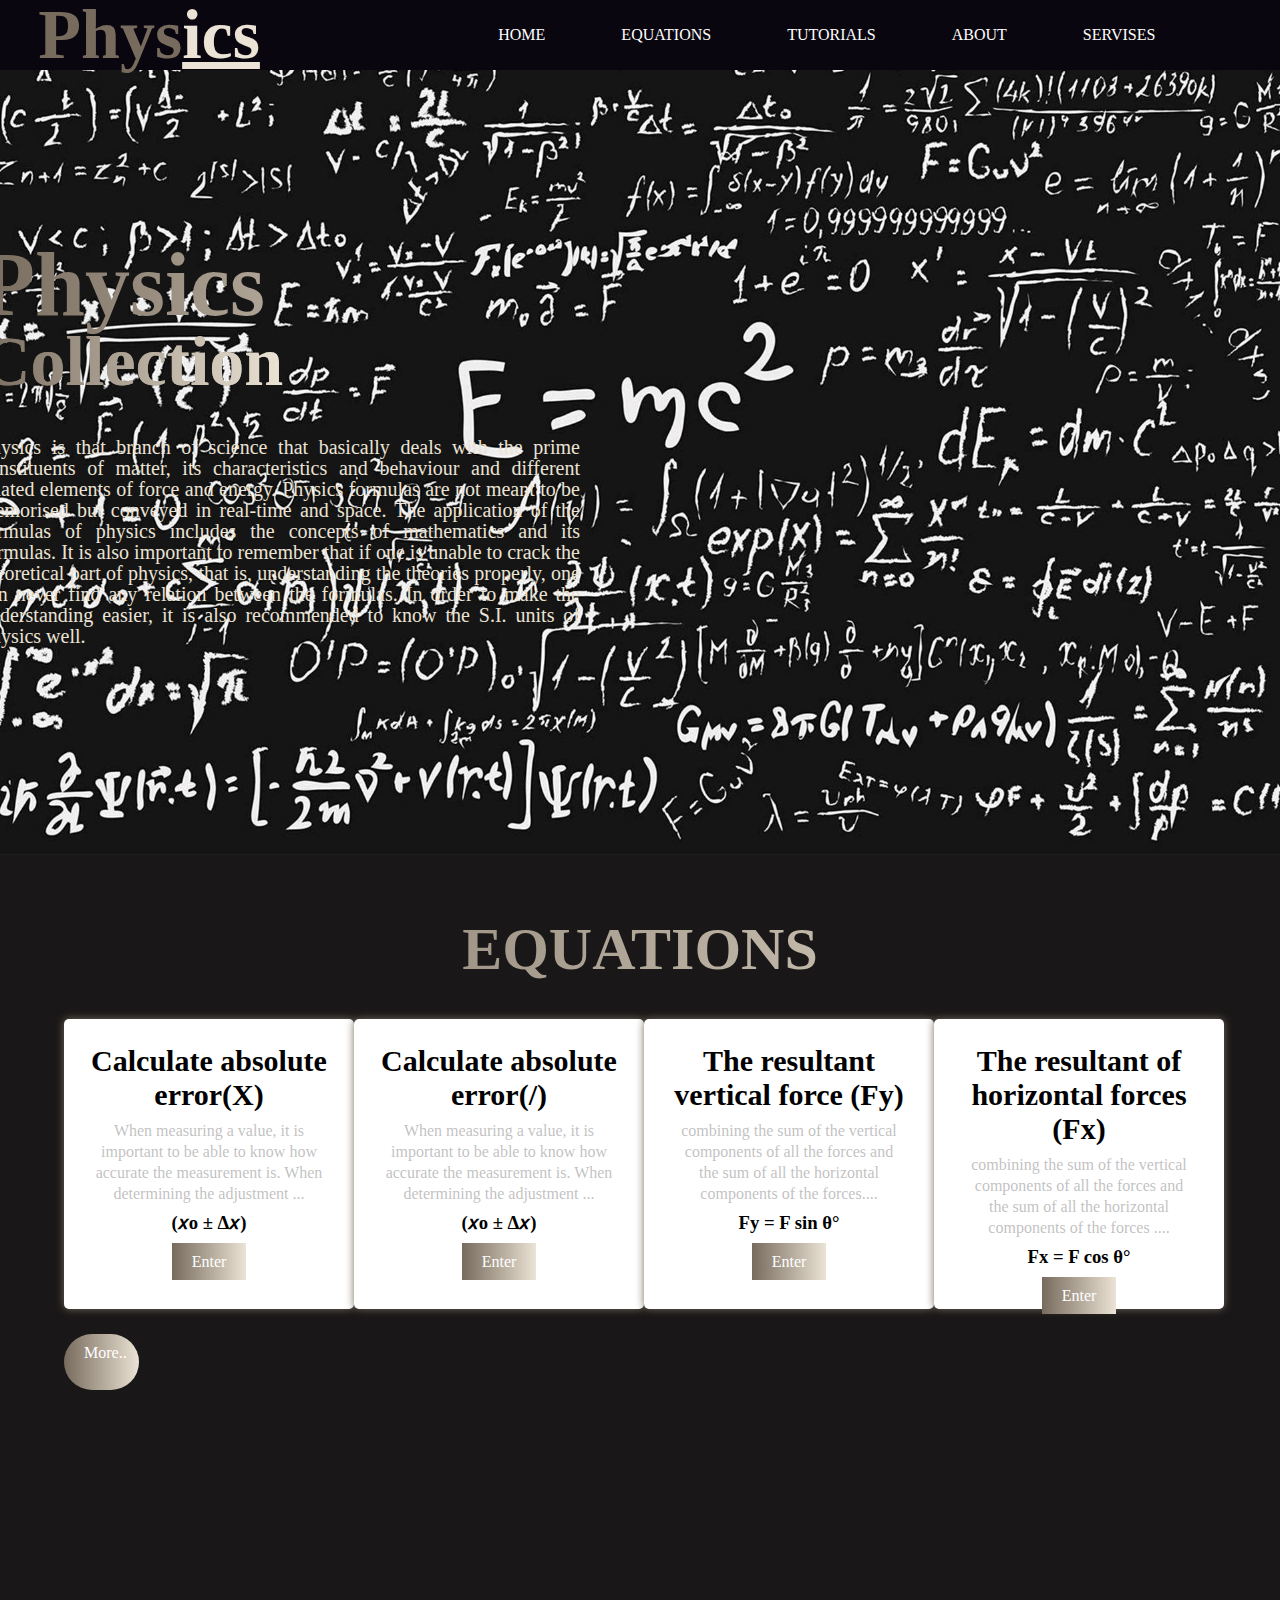
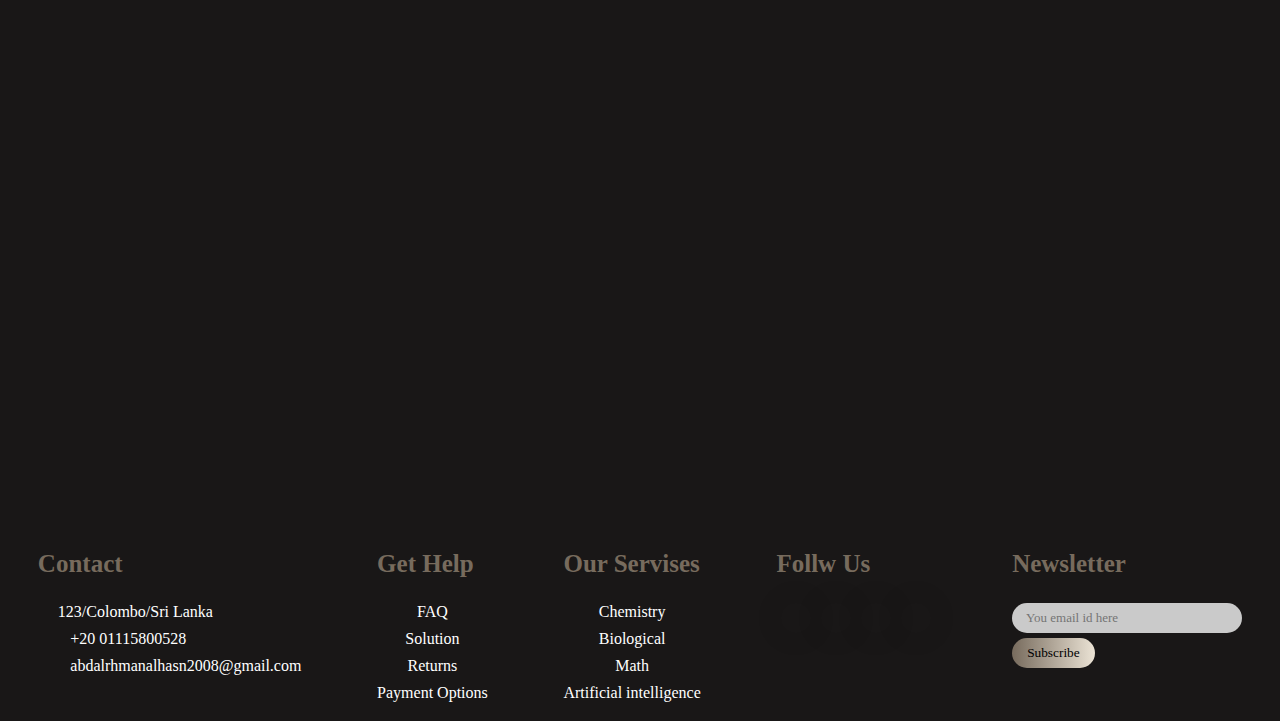
==== test2.html @ deef7074 "test2.html" ====
<!DOCTYPE html>
<html>
<head>
<meta charset="UTF-8">
<meta http-equiv="X-UA-Compatible" content="IE=edge">
<meta name="viewport" content="width=device-width, initial-scale=1.0">
<link rel="stylesheet" href="https://cdnjs.cloudflare.com/ajax/libs/font-awesome/6.1.1/css/all.min.css" integrity="sha512-KfkfwYDsLkIlwQp6LFnl8zNdLGxu9YAA1QvwINks4PhcElQSvqcyVLLD9aMhXd13uQjoXtEKNosOWaZqXgel0g==" crossorigin="anonymous" referrerpolicy="no-referrer" />
<meta name="viewport" content="width=device-width, initial-scale=1">
<link rel="stylesheet" href="https://cdnjs.cloudflare.com/ajax/libs/font-awesome/4.7.0/css/font-awesome.min.css">
<style>
* {
    margin: 0;
    padding: 0;
    font-family: "futura md bt";
    text-decoration: none;
    list-style: none;
    box-sizing: border-box;
    
}
::-webkit-scrollbar{
    width: 15px;
}

::-webkit-scrollbar-track{
    border-radius: 5px;
    box-shadow: inset 0 0 10px rgba(0,0,0,0.25);
}

::-webkit-scrollbar-thumb{
    border-radius: 5px;
    background: linear-gradient(to top, #776B5D , #EBE3D5);
}
section{
    width: 100%;
    height: 95vh;
    background-image: url(img/bg.jpg);
    background-size: cover;
    background-position: center;
}
header {
    width: 100%;
    height: 70px;
    display: flex;
    align-items: center;
    justify-content: space-between;
    background: #0a060f;
    padding: 0 50px;
}
header .logo {
    font-size: 35px;
    color: #776B5D;
    margin: 5px 0;
    cursor: pointer;
    position: relative;
    left: -1%;
    
}
header .logo span{
    color: #EBE3D5;
    text-decoration: underline;
}
header nav ul {
    display: flex;
}
header nav ul li{
    position: relative;
    left: -5%;
    margin: 5px 25px;
}
header nav ul li a {
    display: inline-block;
    color: #fff;
    padding: 5px 0;
    margin: 0 10px;
    border: 3px solid transparent;
    text-transform: uppercase;
    transition: 0.2s;
}
header nav ul li a:hover,
header nav ul li a.active {
    border-bottom-color: #EBE3D5;
}
.hamburger {
    cursor: pointer;
    display: none;
}
.hamburger div {
    width: 30px;
    height: 3px;
    margin: 5px 0;
    background: #fff;
}
section .main .main_content{
    display: flex;
    align-items: center;
    justify-content: space-around;
}
section .main .main_content .main_text h1{
    font-size: 90px;
    line-height: 70px;
    background: linear-gradient(to right, #776B5D , #EBE3D5);
    -webkit-background-clip: text;
    -webkit-text-fill-color: transparent;
    position: relative;
    top: 180px;
    right: 60%;
}

section .main .main_content .main_text h1 span{
    font-size: 70px;
    background: linear-gradient(to right, #776B5D , #EBE3D5);
    -webkit-background-clip: text;
    -webkit-text-fill-color: transparent;
}

section .main .main_content .main_text p{
    font-size: 20px;
    color: #EBE3D5;
    width: 600px;
    text-align: justify;
    line-height: 21px;
    position: relative;
    top: 220px;
    right: 60%;
}
section .main .social_icon{
    position: absolute;
    top: 50%;
    left: 98%;
    transform: translate(-50%,-50%);
    font-size: 19px;
}
section .main .social_icon i{
    margin: 8px 0;
    cursor: pointer;
    transition: 0.3s;
    color: #EBE3D5;
}
.equations{
    width: 100%;
    height: 140vh;
    padding: 25px 0;
    background-color: #191717;
}

.equations h1{
    margin: 35px 0;
    font-size: 60px;
    display: flex;
    justify-content: center;
    text-transform: uppercase;
    background: linear-gradient(to right, #776B5D,#EBE3D5);
    -webkit-background-clip: text;
    -webkit-text-fill-color: transparent;    
}
.equations .box{
    width: 90%;
    margin: 0 auto;
    display: grid;
    grid-template-columns: 1fr 1fr 1fr 1fr;
    grid-gap: 25px 0;
    cursor: pointer;
}
.equations .box .card{
    width: 290px;
    height: 290px;
    box-shadow: 0 0 8px #776B5D;
    border-radius: 5px;
    text-align: center;
    padding: 10px 20px;
    background: #fff;
    transition: 0.3s;
}
.equations .box .card:hover{
    width: 300px;
    height: 300px;
}
.equations .box .card .equations_text h2{
    font-size: 30px;
    margin-top: 15px;
}

.equations .box .card .equations_text p{
    color: #91919191;
    line-height: 21px;
    margin: 8px 10px;
}
.equations .box .card .equations_text h3{
    margin: 7px 0;
    margin-bottom: 19px;
}
.equations .box .card .equations_text .btn{
    text-decoration: none;
    margin-top: 10px;
    padding: 10px 20px;
    background: linear-gradient(to right, #776B5D,#EBE3D5);
    color: white;
}
.equations .box .more{
    width: 75px;
    padding: 10px 20px;
    border-radius: 30px;
    background: linear-gradient(to right,#776B5D,#EBE3D5);
    
}
.equations .box .more a{
    color: white;
    text-decoration: none;
}
.equations .box .more i{
    color: white;
    margin-left: 5px;
    transition: 0.3s;
}

.equations .box .more:hover i{
    transform: translateX(6px);
}
section .main .social_icon i:hover{
    color: #776B5D;
}
/*footer*/
footer{
    width: 100%;
}

footer .footer_main{
    width: 100%;
    background: #191717;
    display: flex;
    justify-content: space-around;
}

footer .footer_main .tag{
    margin: 10px 0;
}

footer .footer_main .tag .center{
    text-align: center;
}

footer .footer_main .tag h1{
    font-size: 25px;
    margin: 25px 0;
    color: #776B5D;
}

footer .footer_main .tag a{
    display: block;
    color: white;
    text-decoration: none;
    margin: 9px 0;
}

footer .footer_main .tag a i{
    padding: 0 10px;
    transition: 0.3;
}

footer .footer_main .tag a i:hover{
    color: #776B5D;
}

footer .footer_main .tag .social_link{
    display: flex;
}

footer .footer_main .tag .social_link a{
    width: 30px;
    height: 30px;
    border-radius: 50%;
    text-align: center;
    text-decoration: none;
    color: white;
    box-shadow: 0 0 20px 10px rgba(0,0,0,0.05);
    position: relative;
    margin: 0 5px;
    z-index: 10;
    overflow: hidden;
}

footer .footer_main .tag .social_link a .fa-brands{
    font-size: 15px;
    line-height: 30px;
    z-index: 10;
    position: relative;
    transition: 0.5s;
}

footer .footer_main .tag .social_link a:hover i{
    color: black;
}

footer .footer_main .tag .social_link a::after{
    content: '';
    width: 100%;
    height: 100%;
    top: 0;
    left: -90px;
    background: linear-gradient(-45deg, #776B5D,#EBE3D5);
    position: absolute;
    z-index: -10;
    transition: 0.5s;
}

footer .footer_main .tag .social_link a:hover::after{
    left: 0;
}

footer .footer_main .tag .search_bar{
    width: 230px;
    height: 30px;
    background: rgb(202, 202, 202);
    border-radius: 25px;
}

footer .footer_main .tag .search_bar input{
    width: 200px;
    padding: 2px 0;
    position: relative;
    top: 17%;
    left: 6%;
    border: none;
    background: none;
    outline: none;
    font-size: 13px;
}

footer .footer_main .tag .search_bar button{
    padding: 7px 15px;
    background: linear-gradient(to right, #776B5D,#EBE3D5);
    border: none;
    margin-top: 15px;
    border-radius: 25px;
    color: black;
    cursor: pointer;
}
@media only screen and (max-width: 900px) {
    header {
        padding: 0 30px;
    }
}
@media only screen and (max-width: 900px) {
    .hamburger {
        display: block;
    }
    header nav {
        position: absolute;
        width: 100%;
        left: -100%;
        top: 70px;
        width: 100%;
        background: #000;
        padding: 30px;
        transition: 0.3s;
    }
    section{
        width: 100%;
        height: 150vh;
    }
    header #nav_check:checked ~ nav {
        left: 0;
    }
    header nav ul {
        display: block;
    }
    header nav ul li a {
        margin: 5px 0;
    }
    section .main .main_content .main_text h1{
        top: 260px;
        font-size: 80px;
        right: 4%;
    }
    section .main .main_content .main_text h1 span{
        font-size: 60px;
    }
    section .main .main_content .main_text p{
        top: 280px;
        width: 340px;
        font-size: 20px;
        right: 4%;
    }
    .equations{
        width: 100%;
        height: 250vh;
        padding: 25px 0;
        background-color: #191717;
    }
    .equations .box{
        display: inline-block;
        cursor: pointer;
        padding-left: 50px;
    }
    .equations .box .card{
        width: 290px;
        height: 290px;
        margin: 20px 0;
        transition: 0.3s;
    }footer{
        width: 100%;
    }

    footer .footer_main{
        width: 100%;
        height: 130vh;
        display: inline-block;
        background: #191717;
        justify-content: space-around;
    }

    footer .footer_main .tag{
        margin: 10px 0;
    }

    footer .footer_main .tag .center{
        text-align: center;
    }

    footer .footer_main .tag h1{
        text-align: center;
        font-size: 25px;
        margin: 25px 0;
        color: #776B5D;
    }

    footer .footer_main .tag a{
        text-align: center;
        display: block;
        color: white;
        text-decoration: none;
        margin: 9px 0;
    }

    footer .footer_main .tag a i{
        padding: 0 10px;
        transition: 0.3;
    }

    footer .footer_main .tag a i:hover{
        color: #776B5D;
    }

    footer .footer_main .tag .social_link{
        display: flex;
    }

    footer .footer_main .tag .social_link a{
        position: relative;
        left: 40%;
        width: 30px;
        height: 30px;
        border-radius: 50%;
        text-align: center;
        text-decoration: none;
        color: white;
        box-shadow: 0 0 20px 10px rgba(0,0,0,0.05);
        position: relative;
        margin: 0 5px;
        z-index: 10;
        overflow: hidden;
    }

    footer .footer_main .tag .social_link a .fa-brands{
        font-size: 15px;
        line-height: 30px;
        z-index: 10;
        position: relative;
        transition: 0.5s;
    }

    footer .footer_main .tag .social_link a:hover i{
        color: black;
    }

    footer .footer_main .tag .social_link a::after{
        content: '';
        width: 100%;
        height: 100%;
        top: 0;
        left: -90px;
        background: linear-gradient(-45deg, #776B5D,#EBE3D5);
        position: absolute;
        z-index: -10;
        transition: 0.5s;
    }

    footer .footer_main .tag .social_link a:hover::after{
        left: 0;
    }

    footer .footer_main .tag .search_bar{
        position: relative;
        left: 35%;
        width: 230px;
        height: 30px;
        background: rgb(202, 202, 202);
        border-radius: 25px;
    }

    footer .footer_main .tag .search_bar input{
        width: 200px;
        padding: 2px 0;
        position: relative;
        top: 17%;
        left: 6%;
        border: none;
        background: none;
        outline: none;
        font-size: 13px;
    }

    footer .footer_main .tag .search_bar button{
        padding: 7px 15px;
        background: linear-gradient(to right, #776B5D,#EBE3D5);
        border: none;
        margin-top: 15px;
        border-radius: 25px;
        color: black;
        cursor: pointer;
    }

}

</style>
</head>
<body>
    <section>
        <header>
            <div class="logo">
                <h1>Phys<span>ics</span></h1>
            </div>
            <input type="checkbox" id="nav_check" hidden>
            <nav>
                <ul>
                    <li><a href="index.html">Home</a></li>
                    <li><a href="#Equations">Equations</a></li>
                    <li><a href="#Tutorials">Tutorials</a></li>
                    <li><a href="#About">About</a></li>
                    <li><a href="#Servises">Servises</a></li>
                </ul>
            </nav>
            <label for="nav_check" class="hamburger">
                <div></div>
                <div></div>
                <div></div>
            </label>
        </header>
        <div class="main" id="Home">
            <div class="main_content">
                <div class="main_text">
                    <h1>Physics<br><span>Collection</span></h1>
                    <p>
                        Physics is that branch of science that basically deals with the prime constituents of matter, 
                        its characteristics and behaviour and different related elements of force and energy. 
                        Physics formulas are not meant to be memorised but conveyed in real-time and space.
                         The application of the formulas of physics includes the concepts of mathematics and its formulas.
                        It is also important to remember that if one is unable to crack the theoretical part of physics, that is, 
                        understanding the theories properly, one can never find any relation between the formulas.
                        In order to make the understanding easier, it is also recommended to know the S.I. units of Physics well.
                    </p>
                </div>
                <div class="social_icon">
                    <i class="fa-brands fa-facebook-f"></i>
                    <i class="fa-brands fa-twitter"></i>
                    <i class="fa-brands fa-instagram"></i>
                    <i class="fa-brands fa-linkedin-in"></i>
                </div>
            </div>
        </div>
    </section>

    <div class="equations" id="Equations">
        <h1>Equations</h1>
        <div class="box" id="box">
            <div class="card" id="card">
                <div class="equations_text">
                    <h2>Calculate absolute error(X)</h2>
                    <p>When measuring a value, it is important to be able to know how accurate the measurement is. When determining the adjustment ...</p>
                    <h3>(𝑥o ± Δ𝑥)</h3>
                    <a class="btn" href="equation1/equations1.html">Enter</a>
                </div>
            </div>
            <div class="card" id="card">
                <div class="equations_text">
                    <h2>Calculate absolute error(/)</h2>
                    <p>When measuring a value, it is important to be able to know how accurate the measurement is. When determining the adjustment ...</p>
                    <h3>(𝑥o ± Δ𝑥)</h3>
                    <a class="btn" href="equation2/equation2.html">Enter</a>
                </div>
            </div>
            <div class="card" id="card">
                <div class="equations_text">
                    <h2>The resultant vertical force (Fy)</h2>
                    <p>combining the sum of the vertical components of all the forces and the sum of all the horizontal components of the forces....</p>
                    <h3>Fy = F sin θ°</h3>
                    <a class="btn" href="equation3/equation3.html">Enter</a>
                </div>
            </div>
            <div class="card" id="card">
                <div class="equations_text">
                    <h2>The resultant of horizontal forces (Fx)</h2>
                    <p>combining the sum of the vertical components of all the forces and the sum of all the horizontal components of the forces ....</p>
                    <h3>Fx = F cos θ°</h3>
                    <a class="btn" href="equation4/equation4.html">Enter</a>
                </div>
            </div>
            <div class="more">
                <a href="file:///C:/wamp64/www/physics/physics_wip/more_equation.html">More..</a>
                <i class="fa-solid fa-chevron-right"></i>
            </div>
        </div>
    </div>
    <footer>
        <div class="footer_main">
            <div class="tag">
                <h1>Contact</h1>
                <a href="#"><i class="fa-solid fa-house"></i>123/Colombo/Sri Lanka</a>
                <a href="#"><i class="fa-solid fa-phone"></i>+20 01115800528</a>
                <a href="#"><i class="fa-solid fa-envelope"></i>abdalrhmanalhasn2008@gmail.com</a>
            </div>

            <div class="tag">
                <h1>Get Help</h1>
                <a href="#" class="center">FAQ</a>
                <a href="#" class="center">Solution</a>
                <a href="#" class="center">Returns</a>
                <a href="#" class="center">Payment Options</a>
            </div>

            <div class="tag">
                <h1>Our Servises</h1>
                <a href="#" class="center">Chemistry</a>
                <a href="#" class="center">Biological</a>
                <a href="#" class="center">Math</a>
                <a href="#" class="center">Artificial intelligence</a>
            </div>

            <div class="tag">
                <h1>Follw Us</h1>
                <div class="social_link">
                    <a href="#"><i class="fa-brands fa-facebook-f"></i></a>
                    <a href="#"><i class="fa-brands fa-twitter"></i></a>
                    <a href="#"><i class="fa-brands fa-instagram"></i></a>
                    <a href="#"><i class="fa-brands fa-linkedin-in"></i></a>                    
                </div>
            </div>

            <div class="tag">
                <h1>Newsletter</h1>
                <div class="search_bar">
                    <input type="text" placeholder="You email id here">
                    <button type="submit">Subscribe</button>
                </div>
            </div>

        </div>
    </footer>
</body>
</html>
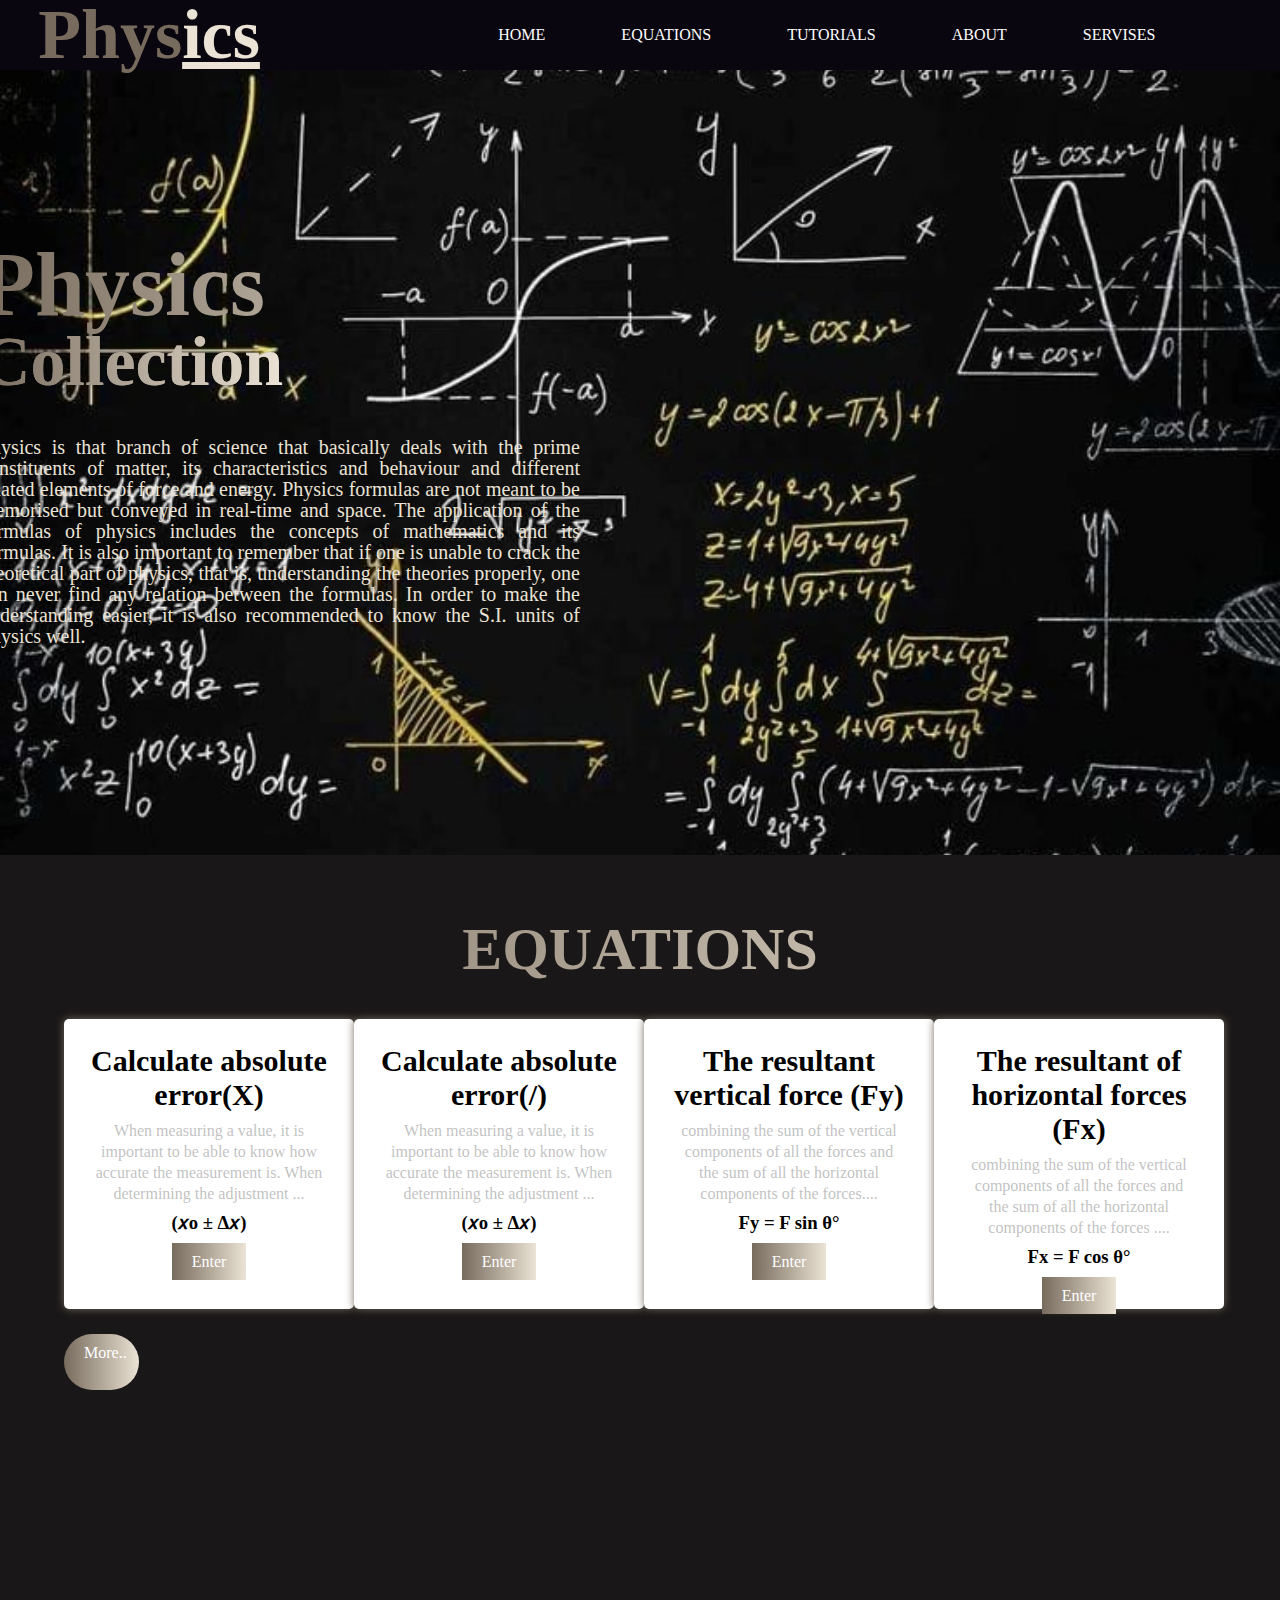
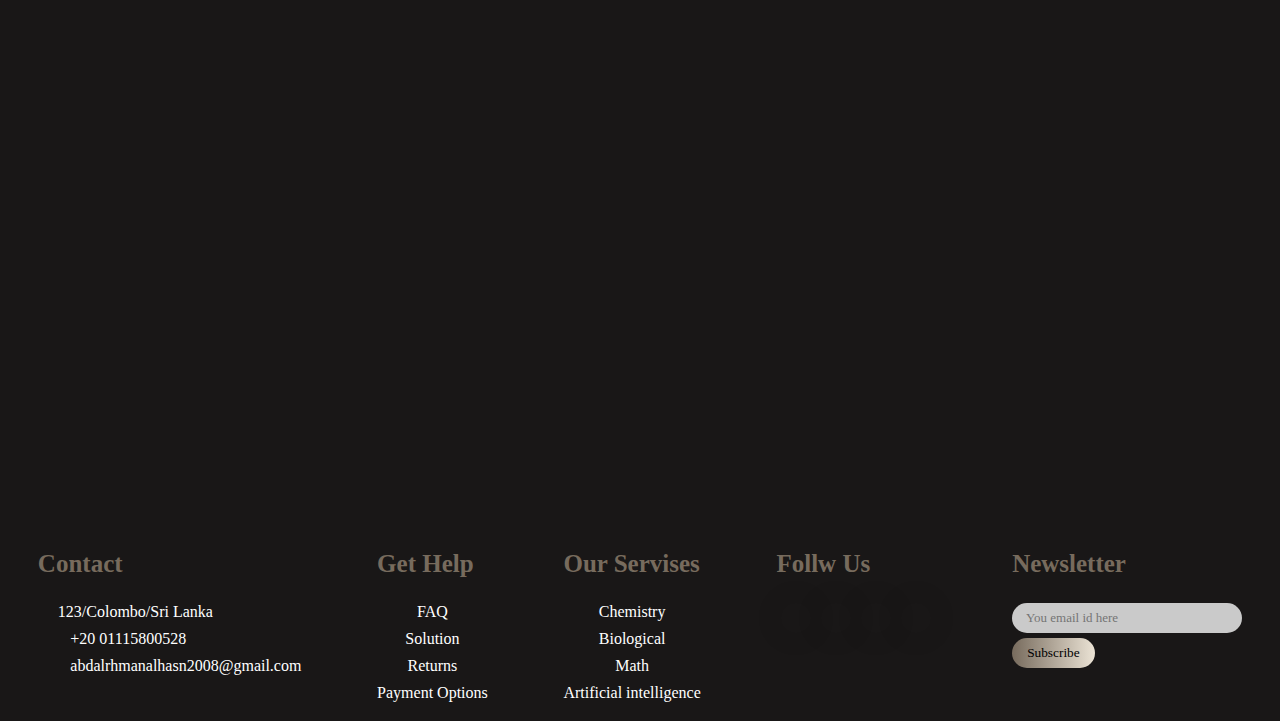
==== commit a5c4a7af: "test2.html" ====
--- a/test2.html
+++ b/test2.html
@@ -33,7 +33,7 @@
 section{
     width: 100%;
     height: 95vh;
-    background-image: url(img/bg.jpg);
+    background-image: url(img/bg3.jpeg);
     background-size: cover;
     background-position: center;
 }
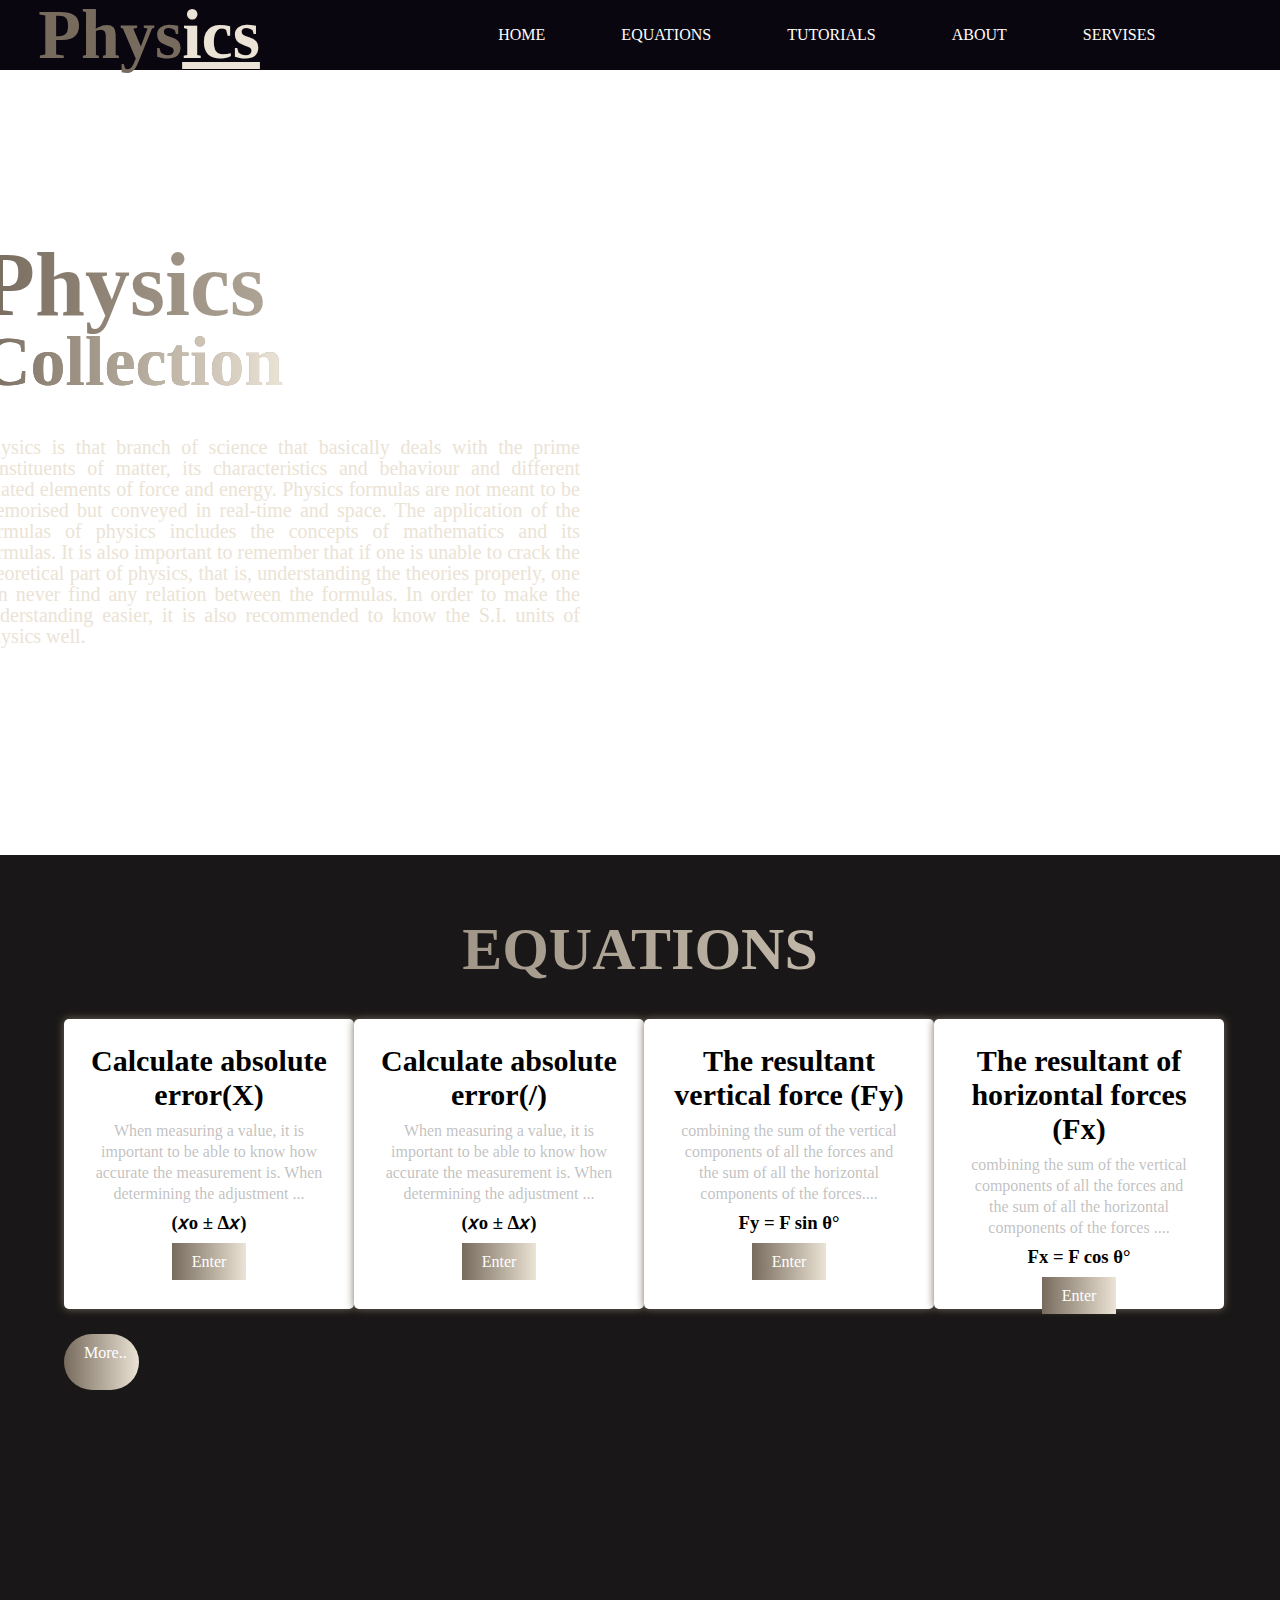
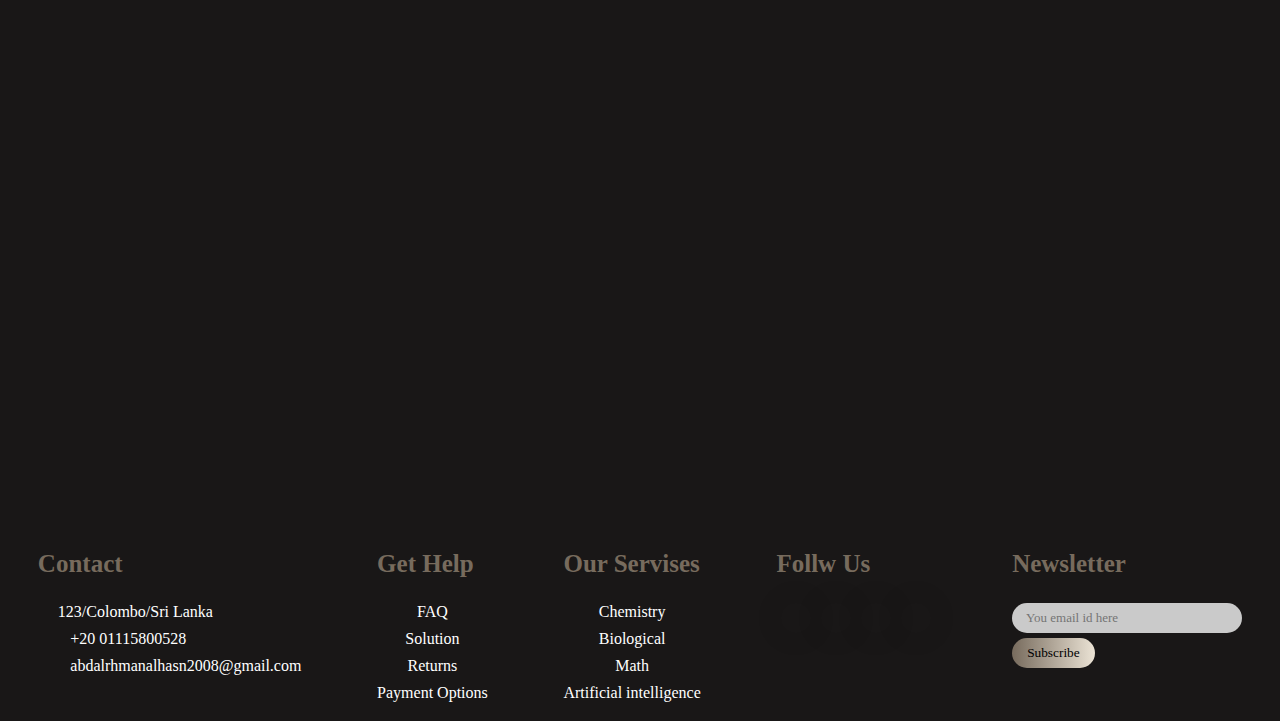
==== commit 5482f285: "test2.html" ====
--- a/test2.html
+++ b/test2.html
@@ -33,7 +33,7 @@
 section{
     width: 100%;
     height: 95vh;
-    background-image: url(img/bg3.jpeg);
+    background-image: url(img/bg4.bng);
     background-size: cover;
     background-position: center;
 }
